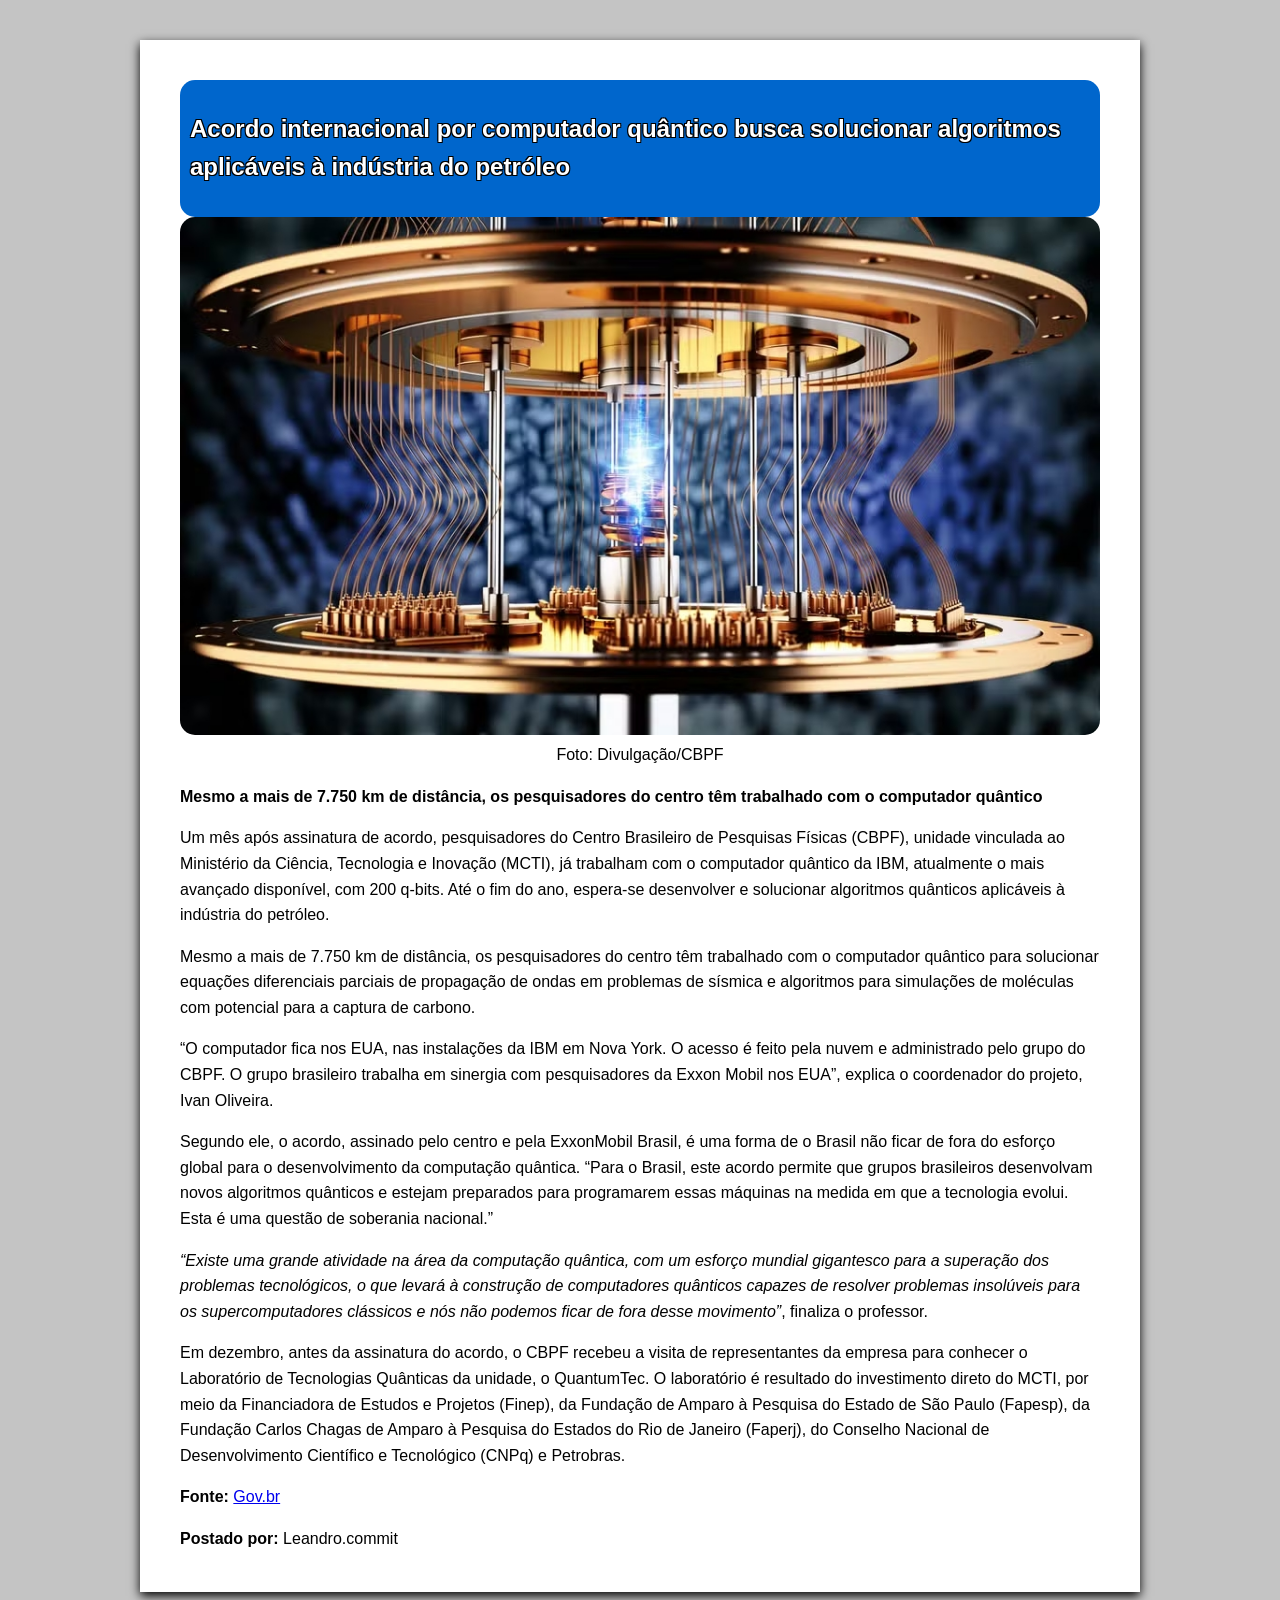
==== noticias/noticia1.html @ 1163c932 "Prótotipo site de notícias" ====
<!DOCTYPE html>
<html lang="pt-br">
<head>
    <meta charset="UTF-8">
    <meta name="viewport" content="width=device-width, initial-scale=1.0">
    <title>Acordo</title>
<style>
 
img{
    width: 100%;
    border-radius: 15px;
    margin-bottom: 0;
}

body{
    background-color: #c4c4c4;
    line-height: 1.6;
    font-family: 'Trebuchet MS', 'Lucida Sans Unicode', 'Lucida Grande', 'Lucida Sans', Arial, sans-serif;
}

div.title{
    padding: 10px;
    background-color: #0066cc;
    border-radius: 15px;
    margin-bottom: 0px;
}

h1{
    color: white;
    text-shadow:
    -1px -1px 0 black,
     1px -1px 0 black,
    -1px  1px 0 black, 
     1px  1px 0 black;  
}

.container{
    max-width: 920px;
    margin: 40px auto;
    background: #fff;
    padding: 40px;
    box-shadow: 0 4px 10px black;

}

</style>


</head>
<body>
    <article class="container">
    <div id="content">
    <div class="title"><h1>Acordo internacional por computador quântico busca solucionar algoritmos aplicáveis à indústria do petróleo</h1></div>

    <img src="../imagens/quantico.jpg" alt="Computador Quântico">
    <figcaption style="text-align: center;">Foto: Divulgação/CBPF</figcaption>
    
    <strong><p>Mesmo a mais de 7.750 km de distância, os pesquisadores do centro têm trabalhado com o computador quântico</p></strong>

    <p>Um mês após assinatura de acordo, pesquisadores do Centro Brasileiro de Pesquisas Físicas (CBPF), unidade vinculada ao Ministério da Ciência, Tecnologia e Inovação (MCTI), já trabalham com o computador quântico da IBM, atualmente o mais avançado disponível, com 200 q-bits. Até o fim do ano, espera-se desenvolver e solucionar algoritmos quânticos aplicáveis à indústria do petróleo.</p>

    <p>Mesmo a mais de 7.750 km de distância, os pesquisadores do centro têm trabalhado com o computador quântico para solucionar equações diferenciais parciais de propagação de ondas em problemas de sísmica e algoritmos para simulações de moléculas com potencial para a captura de carbono.</p>

    <p>“O computador fica nos EUA, nas instalações da IBM em Nova York. O acesso é feito pela nuvem e administrado pelo grupo do CBPF. O grupo brasileiro trabalha em sinergia com pesquisadores da Exxon Mobil nos EUA”, explica o coordenador do projeto, Ivan Oliveira.</p>

    <p>Segundo ele, o acordo, assinado pelo centro e pela ExxonMobil Brasil, é uma forma de o Brasil não ficar de fora do esforço global para o desenvolvimento da computação quântica. “Para o Brasil, este acordo permite que grupos brasileiros desenvolvam novos algoritmos quânticos e estejam preparados para programarem essas máquinas na medida em que a tecnologia evolui. Esta é uma questão de soberania nacional.”</p>

    <p><i>“Existe uma grande atividade na área da computação quântica, com um esforço mundial gigantesco para a superação dos problemas tecnológicos, o que levará à construção de computadores quânticos capazes de resolver problemas insolúveis para os supercomputadores clássicos e nós não podemos ficar de fora desse movimento”</i>, finaliza o professor.</p>

    <p>Em dezembro, antes da assinatura do acordo, o CBPF recebeu a visita de representantes da empresa para conhecer o Laboratório de Tecnologias Quânticas da unidade, o QuantumTec. O laboratório é resultado do investimento direto do MCTI, por meio da Financiadora de Estudos e Projetos (Finep), da Fundação de Amparo à Pesquisa do Estado de São Paulo (Fapesp), da Fundação Carlos Chagas de Amparo à Pesquisa do Estados do Rio de Janeiro (Faperj), do Conselho Nacional de Desenvolvimento Científico e Tecnológico (CNPq) e Petrobras.</p>

     <strong><p>Fonte:</strong> <a href="https://www.gov.br/mcti/pt-br/acompanhe-o-mcti/noticias/2026/01/acordo-internacional-por-computador-quantico-busca-solucionar-algoritmos-aplicaveis-a-industria-do-petroleo" target="_blank">Gov.br</a></p>
     </div>

   <footer><strong>Postado por:</strong> Leandro.commit</footer>
</article>
</body>
</html>
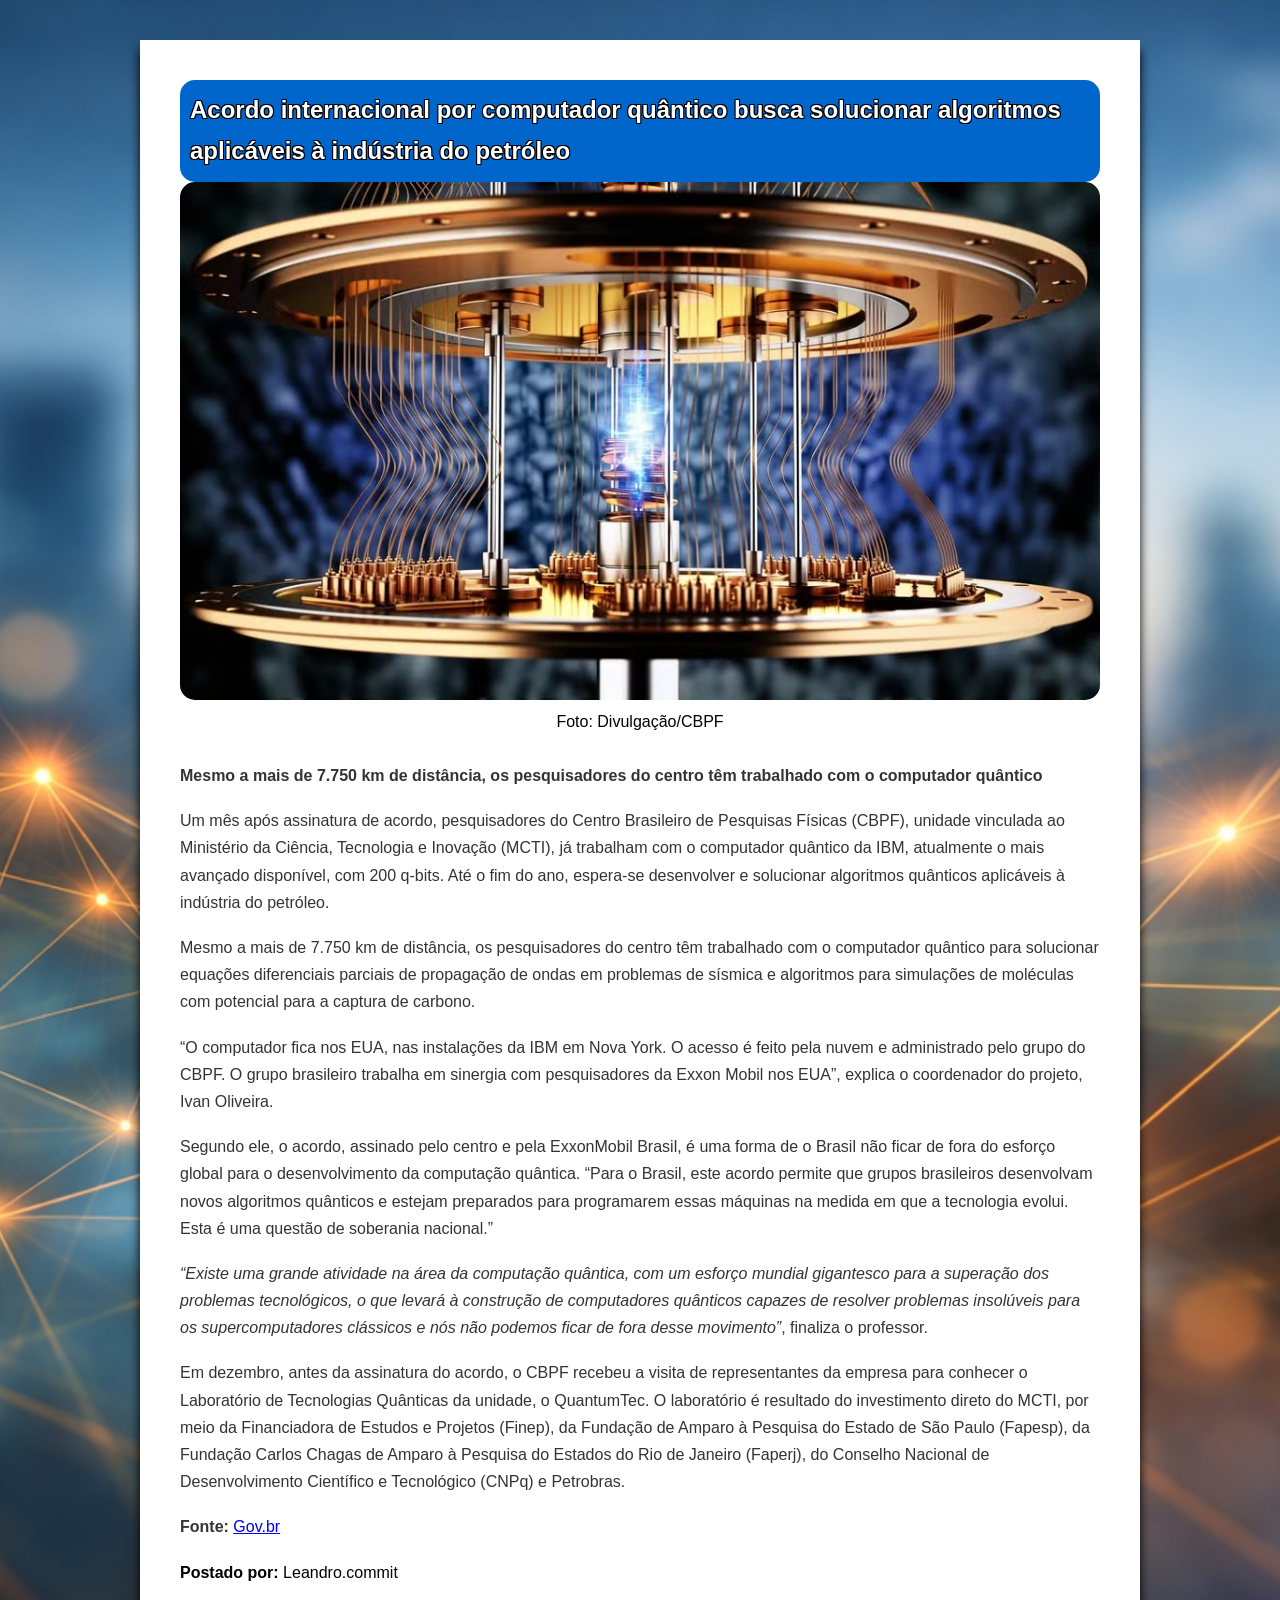
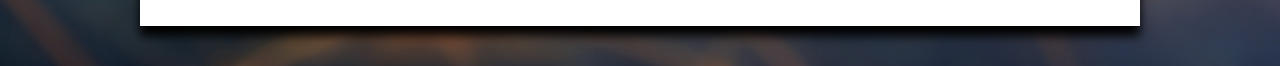
==== commit e9d0fcd4: "Estilizei todo o site com opções responsivas e CSS externo" ====
--- a/noticias/noticia1.html
+++ b/noticias/noticia1.html
@@ -4,48 +4,7 @@
     <meta charset="UTF-8">
     <meta name="viewport" content="width=device-width, initial-scale=1.0">
     <title>Acordo</title>
-<style>
- 
-img{
-    width: 100%;
-    border-radius: 15px;
-    margin-bottom: 0;
-}
-
-body{
-    background-color: #c4c4c4;
-    line-height: 1.6;
-    font-family: 'Trebuchet MS', 'Lucida Sans Unicode', 'Lucida Grande', 'Lucida Sans', Arial, sans-serif;
-}
-
-div.title{
-    padding: 10px;
-    background-color: #0066cc;
-    border-radius: 15px;
-    margin-bottom: 0px;
-}
-
-h1{
-    color: white;
-    text-shadow:
-    -1px -1px 0 black,
-     1px -1px 0 black,
-    -1px  1px 0 black, 
-     1px  1px 0 black;  
-}
-
-.container{
-    max-width: 920px;
-    margin: 40px auto;
-    background: #fff;
-    padding: 40px;
-    box-shadow: 0 4px 10px black;
-
-}
-
-</style>
-
-
+<link rel="stylesheet" href="../css/style_noticias.css">
 </head>
 <body>
     <article class="container">
@@ -54,7 +13,7 @@
 
     <img src="../imagens/quantico.jpg" alt="Computador Quântico">
     <figcaption style="text-align: center;">Foto: Divulgação/CBPF</figcaption>
-    
+    <br>
     <strong><p>Mesmo a mais de 7.750 km de distância, os pesquisadores do centro têm trabalhado com o computador quântico</p></strong>
 
     <p>Um mês após assinatura de acordo, pesquisadores do Centro Brasileiro de Pesquisas Físicas (CBPF), unidade vinculada ao Ministério da Ciência, Tecnologia e Inovação (MCTI), já trabalham com o computador quântico da IBM, atualmente o mais avançado disponível, com 200 q-bits. Até o fim do ano, espera-se desenvolver e solucionar algoritmos quânticos aplicáveis à indústria do petróleo.</p>
--- a/css/style_noticias.css
+++ b/css/style_noticias.css
@@ -0,0 +1,51 @@
+*{
+    margin: 0;
+    padding: 0;
+}
+
+p{
+    margin-bottom: 18px;
+    color: #333;
+
+}
+
+img{
+    width: 100%;
+    border-radius: 15px;
+    margin-bottom: 0;
+}
+
+body{
+    background-image: url("../imagens/Rede\ de\ luzes\ sobre\ a\ cidade.png");
+    background-size: cover;
+    background-position: center;
+    background-repeat: no-repeat;
+    background-color: #c4c4c4;
+    line-height: 1.7;
+    font-family: 'Trebuchet MS', 'Lucida Sans Unicode', 'Lucida Grande', 'Lucida Sans', Arial, sans-serif;
+}
+
+div.title{
+    padding: 10px;
+    background-color: #0066cc;
+    border-radius: 15px;
+    margin-bottom: 0px;
+}
+
+h1{
+    color: white;
+    text-shadow:
+    -1px -1px 0 black,
+     1px -1px 0 black,
+    -1px  1px 0 black, 
+     1px  1px 0 black;  
+}
+
+.container{
+    max-width: 920px;
+    margin: 40px auto;
+    background: #fff;
+    padding: 40px;
+    box-shadow: 0 10px 10px black;
+
+}
